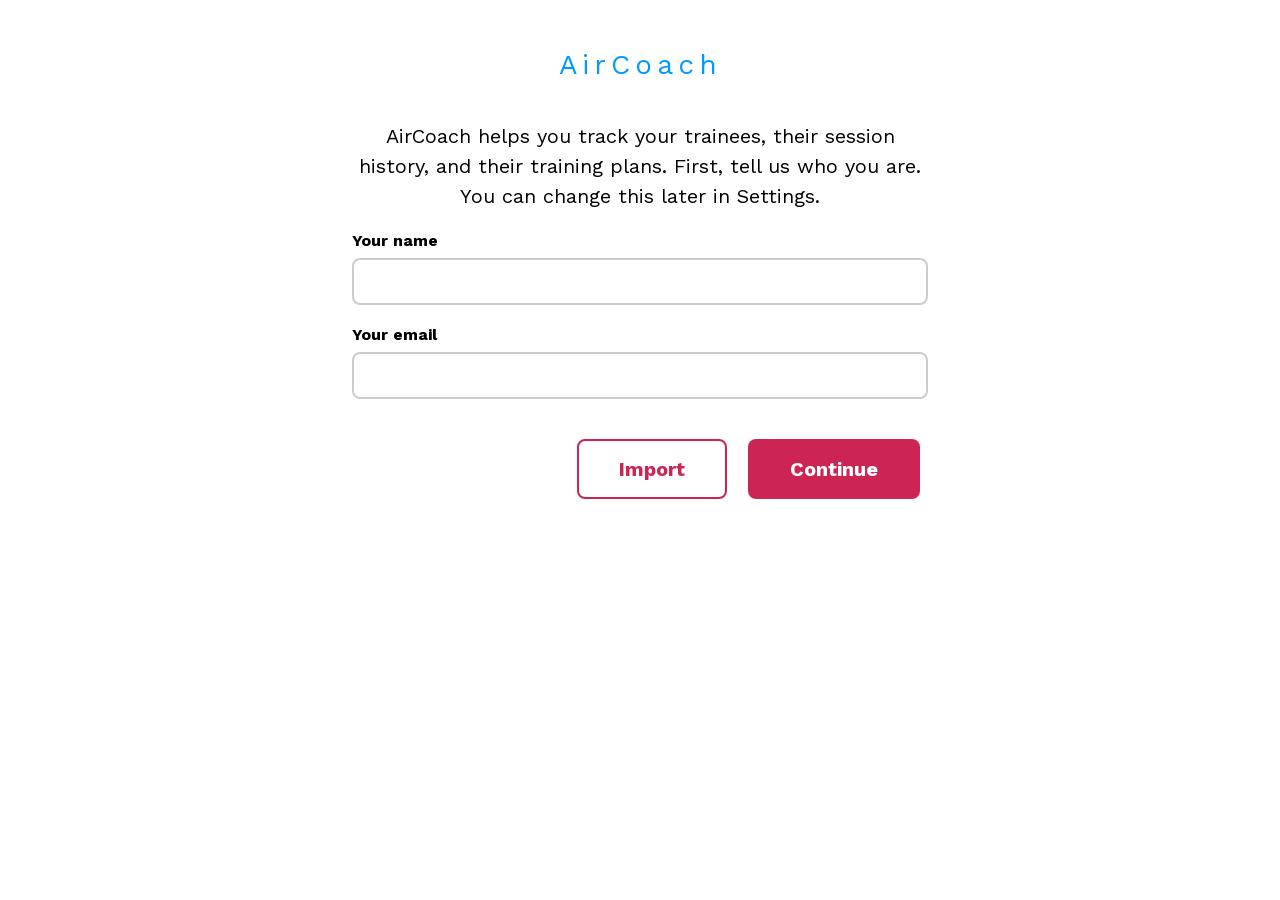
==== index.html @ 56311888 "refactor" ====
<!DOCTYPE html>
<html>

<head>
    <meta charset="UTF-8" />
    <title>aircoach</title>
    <link rel="icon" type="image/png" href="images/favicon.png" />
    <link rel="apple-touch-icon" href="images/icon-192.png" />
    <link rel="manifest" href="manifest.json" />
    <meta name="theme-color" content="#0099ff" />
    <meta name="mobile-web-app-capable" content="yes" />
    <meta name="apple-mobile-web-app-capable" content="yes" />
    <meta name="apple-mobile-web-app-status-bar-style" content="default" />
    <meta name="apple-mobile-web-app-title" content="aircoach" />
    <link href="css/theme.css" rel="stylesheet" />
    <link href="css/trainees.css" rel="stylesheet" />
    <link href="css/trainee.css" rel="stylesheet" />
    <link href="css/settings.css" rel="stylesheet" />
    <link href="css/onboarding.css" rel="stylesheet" />
    <link href="css/log-session.css" rel="stylesheet" />
    <link href="css/history.css" rel="stylesheet" />
    <link href="css/rich-text.css" rel="stylesheet" />
    <link href="fontawesome/css/fontawesome.min.css" rel="stylesheet" />
    <link href="fontawesome/css/solid.min.css" rel="stylesheet" />
    <link href="css/nav.css" rel="stylesheet" />
    <meta name="viewport" content="width=device-width, initial-scale=1.0" />
</head>

<body>
    <div class="app">

        <div id="onboarding-screen" class="screen">
            <div class="screen-header">
                <h1 class="onboarding-heading">AirCoach</h1>
            </div>
            <p class="screen-description">
                AirCoach helps you track your trainees, their session history,
                and their training plans. First, tell us who you are. You
                can change this later in Settings.
            </p>
            <div class="field">
                <label class="field-label" for="onboarding-name-input">Your name</label>
                <input type="text" id="onboarding-name-input" class="modal-input" />
            </div>
            <div class="field">
                <label class="field-label" for="onboarding-email-input">Your email</label>
                <input type="email" id="onboarding-email-input" class="modal-input" />
            </div>
            <p id="onboarding-error" class="modal-error"></p>
            <div class="screen-actions">
                <button id="onboarding-import-button" class="btn btn-secondary-pink" type="button">Import</button>
                <button id="onboarding-continue-button" class="btn btn-primary" type="button">Continue</button>
            </div>
        </div>

        <div id="trainees-screen" class="screen">
            <div class="app-header">
                <div class="app-name">AirCoach</div>
            </div>
            <div class="search-field">
                <i class="fa-solid fa-magnifying-glass search-field-icon"></i>
                <input type="text" id="trainees-search-input" class="modal-input trainees-search" placeholder="Search" />
            </div>
            <div id="trainees-list" class="trainees-list"></div>
            <p id="trainees-empty" class="screen-description">No trainees yet. Add your first one to get started.</p>
            <button id="add-trainee-button" class="add-trainee-button" type="button">+ New Trainee</button>
        </div>

        <div id="log-session-screen" class="screen">
            <div class="screen-header">
                <button id="log-session-back-button" class="btn btn-text back-button" type="button">
                    <i class="fa-solid fa-angle-left"></i>Back
                </button>
                <div id="log-session-title" class="screen-title">New Session</div>
            </div>
            <div class="field log-session-date-field">
                <button type="button" id="log-session-date-display" class="log-session-date-display">
                    <span id="log-session-date-text"></span>
                    <i class="fa-solid fa-pen"></i>
                </button>
                <input type="date" id="log-session-date-input" class="log-session-date-input" tabindex="-1" />
            </div>
            <div class="field">
                <select id="log-session-trainee-select" class="modal-input">
                    <option value="" disabled selected>Select trainee</option>
                </select>
            </div>
            <div class="field">
                <div class="rich-text-toolbar">
                    <button class="rich-text-tool" type="button" data-command="bold" title="Bold" aria-label="Bold">
                        <i class="fa-solid fa-bold"></i>
                    </button>
                    <button class="rich-text-tool" type="button" data-command="italic" title="Italic" aria-label="Italic">
                        <i class="fa-solid fa-italic"></i>
                    </button>
                    <button class="rich-text-tool" type="button" data-command="insertUnorderedList" title="Bullet list" aria-label="Bullet list">
                        <i class="fa-solid fa-list-ul"></i>
                    </button>
                </div>
                <div id="log-session-notes-input" class="modal-input rich-text-input" contenteditable="true" data-placeholder="Session notes"></div>
            </div>
            <p id="log-session-error" class="modal-error"></p>
            <div class="screen-actions">
                <button id="log-session-cancel-button" class="btn btn-secondary-pink" type="button">Cancel</button>
                <button id="log-session-save-button" class="btn btn-primary" type="button">Save</button>
            </div>
        </div>

        <div id="history-screen" class="screen">
            <div class="screen-header">
                <button id="history-back-button" class="btn btn-text back-button" type="button">
                    <i class="fa-solid fa-angle-left"></i>Back
                </button>
                <div class="screen-title">History</div>
            </div>
            <div class="history-mode-row">
                <span class="history-mode-label">Group by:</span>
                <div id="history-mode-switch" class="history-mode-switch segmented-toggle">
                    <button type="button" class="history-mode-option segmented-toggle-option" data-mode="date">Date</button>
                    <button type="button" class="history-mode-option segmented-toggle-option" data-mode="trainee">Trainee</button>
                    <div class="history-mode-thumb segmented-toggle-thumb"></div>
                </div>
            </div>
            <p id="history-empty" class="screen-description">No sessions logged yet.</p>
            <div id="history-list" class="history-list"></div>
        </div>

        <div id="trainee-screen" class="screen">
            <div class="screen-header">
                <button id="back-to-trainees-button" class="btn btn-text back-button" type="button">
                    <i class="fa-solid fa-angle-left"></i>Back
                </button>
                <div id="trainee-title" class="screen-title"></div>
            </div>

            <div id="trainee-history-row" class="field trainee-history-field">
                <button type="button" id="trainee-history-link" class="btn btn-secondary">
                    Session History <i class="fa-solid fa-list-check"></i>
                </button>
            </div>

            <div class="field">
                <input type="text" id="trainee-name-input" class="modal-input" placeholder="Name" />
            </div>
            <div class="field">
                <select id="trainee-gender-input" class="modal-input">
                    <option value="">Gender</option>
                    <option value="female">Female</option>
                    <option value="male">Male</option>
                    <option value="other">Other</option>
                    <option value="prefer-not-to-say">Prefer not to say</option>
                </select>
            </div>
            <div class="field trainee-dob-field">
                <button type="button" id="trainee-dob-display" class="modal-input trainee-dob-display"></button>
                <input type="date" id="trainee-dob-input" class="trainee-dob-input" tabindex="-1" />
            </div>
            <div class="field">
                <input type="tel" id="trainee-phone-input" class="modal-input" placeholder="Phone number" />
            </div>
            <div class="field">
                <input type="email" id="trainee-email-input" class="modal-input" placeholder="Email" />
            </div>
            <div id="trainee-plan-field" class="field">
                <div class="rich-text-toolbar">
                    <button class="rich-text-tool" type="button" data-command="bold" title="Bold" aria-label="Bold">
                        <i class="fa-solid fa-bold"></i>
                    </button>
                    <button class="rich-text-tool" type="button" data-command="italic" title="Italic" aria-label="Italic">
                        <i class="fa-solid fa-italic"></i>
                    </button>
                    <button class="rich-text-tool" type="button" data-command="insertUnorderedList" title="Bullet list" aria-label="Bullet list">
                        <i class="fa-solid fa-list-ul"></i>
                    </button>
                </div>
                <div id="trainee-plan-input" class="modal-input rich-text-input" contenteditable="true" data-placeholder="Training plan"></div>
            </div>
            <p id="trainee-error" class="modal-error"></p>
            <div class="screen-actions">
                <button type="button" id="delete-trainee-button" class="trainee-delete-icon" aria-label="Delete trainee">
                    <i class="fa-solid fa-trash"></i>
                </button>
                <button type="button" id="trainee-cancel-button" class="btn btn-secondary-pink">Cancel</button>
                <button type="button" id="trainee-save-button" class="btn btn-primary">Save</button>
            </div>
        </div>

        <div id="settings-screen" class="screen">
            <div class="screen-header">
                <button id="settings-back-button" class="btn btn-text back-button" type="button">
                    <i class="fa-solid fa-angle-left"></i>Back
                </button>
                <div class="screen-title">Settings</div>
            </div>
            <div class="field">
                <label class="field-label" for="settings-name-input">Your name</label>
                <input type="text" id="settings-name-input" class="modal-input" />
            </div>
            <div class="field">
                <label class="field-label" for="settings-email-input">Your email</label>
                <input type="email" id="settings-email-input" class="modal-input" />
            </div>
            <p id="settings-error" class="modal-error"></p>
            <div class="screen-actions">
                <button id="settings-cancel-button" class="btn btn-secondary-pink" type="button">Cancel</button>
                <button id="settings-apply-button" class="btn btn-primary" type="button">Apply</button>
            </div>
            <div class="settings-danger-zone">
                <div class="settings-data-actions">
                    <button id="export-data-button" class="btn btn-secondary" type="button">Export</button>
                    <button id="import-data-button" class="btn btn-secondary" type="button">Import</button>
                    <input type="file" id="import-file-input" accept="application/json" />
                </div>
                <button id="delete-all-data-button" class="btn btn-danger" type="button">
                    <i class="fa-solid fa-triangle-exclamation"></i> Delete all my data
                </button>
            </div>
        </div>

        <div id="modal-overlay" class="modal-overlay hidden">
            <div id="delete-trainee-modal" class="modal hidden">
                <button class="modal-close" type="button" aria-label="Close"><i class="fa-solid fa-xmark"></i></button>
                <div class="modal-title">Delete this trainee?</div>
                <div class="modal-description">This permanently erases their sessions. This cannot be undone.</div>
                <div class="modal-actions">
                    <button id="delete-trainee-confirm-button" class="btn btn-danger" type="button">Delete</button>
                </div>
            </div>

            <div id="unsaved-modal" class="modal hidden">
                <button class="modal-close" type="button" aria-label="Close"><i class="fa-solid fa-xmark"></i></button>
                <div class="modal-title">Unapplied changes</div>
                <div class="modal-description">
                    You have changes that haven't been applied yet.
                </div>
                <div class="modal-actions">
                    <button id="unsaved-back-button" class="btn btn-secondary-pink" type="button">Back</button>
                    <button id="unsaved-discard-button" class="btn btn-primary" type="button">Discard</button>
                </div>
            </div>

            <div id="delete-all-confirm-modal" class="modal hidden">
                <button class="modal-close" type="button" aria-label="Close"><i class="fa-solid fa-xmark"></i></button>
                <div class="modal-title">Delete all data?</div>
                <div class="modal-description">
                    This permanently erases your name, email, and every trainee's sessions. This cannot be undone.
                </div>
                <div class="modal-actions">
                    <button id="delete-all-confirm-button" class="btn btn-danger delete-confirm-button" type="button">
                        <span class="delete-confirm-fill"></span>
                        <span class="delete-confirm-label">Hold to delete</span>
                    </button>
                </div>
            </div>
        </div>

    </div>

    <div id="bottom-nav" class="bottom-nav">
        <div class="bottom-nav-row">
            <button id="nav-home-button" class="btn btn-text" type="button" title="Home">
                <i class="fa-solid fa-users"></i>
            </button>
            <button id="nav-log-session-button" class="btn btn-text" type="button" title="New session">
                <i class="fa-solid fa-calendar-plus"></i>
            </button>
            <button id="nav-history-button" class="btn btn-text" type="button" title="History">
                <i class="fa-solid fa-list-check"></i>
            </button>
            <button id="nav-settings-button" class="btn btn-text" type="button" title="Settings">
                <i class="fa-solid fa-gear"></i>
            </button>
        </div>
    </div>

    <div id="to-top"><i class="fa-solid fa-angle-up"></i> Back to top</div>
    <div id="toast" class="toast"></div>
    <script src="js/state.js" type="application/javascript"></script>
    <script src="js/theme.js" type="application/javascript"></script>
    <script src="js/trainees.js" type="application/javascript"></script>
    <script src="js/trainee.js" type="application/javascript"></script>
    <script src="js/settings.js" type="application/javascript"></script>
    <script src="js/onboarding.js" type="application/javascript"></script>
    <script src="js/log-session.js" type="application/javascript"></script>
    <script src="js/history.js" type="application/javascript"></script>
    <script src="js/debug.js" type="application/javascript"></script>
    <script src="js/main.js" type="application/javascript"></script>
</body>

</html>
---- css/theme.css ----
/* Reusable theme: fonts, colors, buttons, screen chrome, floating widgets,
   modal dialogs. No app-specific content. */

@font-face {
    font-family: "Work Sans";
    src: url("../fonts/WorkSans-Regular.woff2");
}

@font-face {
    font-family: "Ubuntu Mono";
    src: url("../fonts/UbuntuMono-Regular.ttf");
}

html {
    box-sizing: border-box;
}

/* Set per-element, not just on body — iOS Safari doesn't reliably propagate
   touch-action to descendants, letting double-tap-zoom slip through otherwise. */
*,
*:before,
*:after {
    box-sizing: inherit;
    touch-action: manipulation;
}

body {
    margin: 0;
    min-height: 100vh;
    display: flex;
    align-items: center;
    justify-content: center;
    background-color: white;
    font-family: "Work Sans", "HelveticaNeue", "Helvetica Neue", Helvetica, Arial, sans-serif;
    color: #000;
}

h1 {
    margin: 0 0 16px 0;
    font-size: 28px;
    font-weight: normal;
    letter-spacing: 5px;
    color: #0099ff;
    text-align: center;
}

p {
    margin: 0;
}

button {
    font-family: inherit;
}

.app {
    width: 100%;
    max-width: 640px;
    margin: 0 auto;
    padding: 48px 32px;
}

.app-header {
    text-align: center;
    margin-bottom: 48px;
}

.app-name {
    font-size: 40px;
    font-weight: bold;
    font-family: "Ubuntu Mono", "Courier New", Courier, monospace;
    color: #0099ff;
}

.app-tagline {
    margin-top: 8px;
    font-size: 16px;
    font-weight: bold;
    letter-spacing: 4px;
}

/* Fixed bottom navigation bar: an alternative to .app-header for apps with
   several top-level screens. Feature files only need to list their own
   screen buttons inside .bottom-nav-row. */
.bottom-nav {
    position: fixed;
    bottom: 0;
    left: 0;
    right: 0;
    height: 64px;
    background-color: #0099ff;
    display: flex;
    align-items: center;
    justify-content: center;
    padding: 0 20px;
    z-index: 5;
}

.bottom-nav-row {
    display: flex;
    gap: 12px;
}

.bottom-nav-row .btn-text {
    display: flex;
    align-items: center;
    justify-content: center;
    width: 40px;
    height: 40px;
    padding: 0;
    font-size: 20px;
    color: white;
}

.bottom-nav-row .btn-text:hover {
    color: #e6f6ff;
}

.bottom-nav-row .btn-text.active {
    background-color: rgba(255, 255, 255, 0.25);
    border-radius: 8px;
}

.screen {
    display: none;
}

.screen.active {
    display: block;
}

.screen-description {
    font-size: 20px;
    text-align: center;
    line-height: 1.5;
}

.screen-actions {
    margin-top: 32px;
    text-align: right;
}

.screen-header {
    display: flex;
    align-items: center;
    justify-content: space-between;
    flex-wrap: wrap;
    gap: 12px;
    margin-bottom: 24px;
}

.screen-title {
    font-size: 24px;
    font-weight: bold;
    color: #0099ff;
}

/* A title with a second, lighter line (e.g. a period label) needs top
   alignment, not the default centering, to keep its first line level with
   the back button's text. */
.screen-header:has(> .screen-title-block) {
    align-items: flex-start;
}

.screen-title-block {
    text-align: right;
}

.screen-subtitle {
    font-size: 20px;
    color: #000;
}

.balance-amount {
    font-weight: bold;
    font-size: 16px;
    white-space: nowrap;
}

.amount-spend {
    color: #CD2553;
}

.amount-income {
    color: #0099ff;
}

.field {
    margin-top: 20px;
}

.field-label {
    display: block;
    font-weight: bold;
    margin-bottom: 8px;
}

.segmented-toggle {
    position: relative;
    background-color: #eee;
    border-radius: 999px;
    padding: 4px;
}

.segmented-toggle-option {
    position: relative;
    z-index: 1;
    background: none;
    border: none;
    font-family: inherit;
    font-weight: bold;
    color: #666;
    text-align: center;
    cursor: pointer;
    transition: color 150ms ease;
}

.segmented-toggle-option.selected {
    color: white;
}

.segmented-toggle-thumb {
    position: absolute;
    top: 4px;
    bottom: 4px;
    left: 4px;
    border-radius: 999px;
    background-color: #0099ff;
    transition: transform 200ms ease, background-color 200ms ease;
}

.btn {
    display: inline-block;
    font-size: 20px;
    font-weight: bold;
    padding: 16px 40px;
    border-radius: 8px;
    border: 2px solid transparent;
    cursor: pointer;
    transition: background-color 150ms, color 150ms, border-color 150ms, opacity 150ms;
}

.btn-primary {
    background-color: #CD2553;
    color: white;
}

.btn-primary:hover:not(:disabled) {
    background-color: #a91d44;
}

.btn-primary:disabled {
    opacity: 0.4;
    cursor: not-allowed;
}

.btn-secondary {
    background-color: transparent;
    color: #0099ff;
    border-color: #0099ff;
}

.btn-secondary:hover {
    background-color: #e6f6ff;
}

.btn-secondary-pink {
    background-color: transparent;
    color: #CD2553;
    border-color: #CD2553;
}

.btn-secondary-pink:hover {
    background-color: #fbe6ec;
}

.btn-danger {
    background-color: #333;
    color: white;
    border: 2px dashed #111;
}

.btn-danger:hover {
    background-color: #111;
}

.btn-text {
    background: none;
    border: none;
    color: #666;
    font-size: 16px;
    font-weight: bold;
    padding: 16px 8px;
}

.btn-text:hover {
    color: #0099ff;
}

.back-button .fa-solid {
    margin-right: 4px;
}

.screen-actions .btn {
    margin: 8px;
}

@keyframes toast-punch-in {
    0% {
        opacity: 0;
        transform: translateX(-50%) scale(0.85);
    }
    60% {
        opacity: 0.9;
        transform: translateX(-50%) scale(1.1);
    }
    100% {
        opacity: 0.9;
        transform: translateX(-50%) scale(1);
    }
}

.toast {
    position: fixed;
    bottom: 88px;
    left: 50%;
    transform: translateX(-50%);
    background-color: #222;
    color: white;
    font-weight: bold;
    text-align: center;
    padding: 14px 28px;
    border-radius: 8px;
    font-size: 16px;
    opacity: 0;
    pointer-events: none;
    transition: opacity 200ms;
    z-index: 10;
}

.toast.visible {
    opacity: 0.9;
    animation: toast-punch-in 250ms ease-out;
}

#to-top {
    border-radius: 8px;
    border: 2px solid #0099ff;
    background-color: transparent;
    text-align: center;
    padding: 16px 40px;
    position: fixed;
    bottom: 32px;
    left: auto;
    right: 64px;
    color: #0099ff;
    font-size: 20px;
    font-weight: bold;
    z-index: 2;
    transition: opacity 400ms, background-color 150ms;
    opacity: 0;
    pointer-events: none;
    cursor: pointer;
}

#to-top:hover {
    background-color: #e6f6ff;
}

/* Dismissible pill banner: shared by every "there's something new" nudge
   (install prompt, report-ready). Feature files only need their own
   trigger/dismiss logic and content — this covers the shared look. */
.banner {
    display: none;
    align-items: center;
    gap: 8px;
    margin-bottom: 16px;
    padding: 12px 14px;
    border-radius: 8px;
    background-color: #e6f6ff;
    border: 2px solid #0099ff;
    font-size: 14px;
}

.banner-text {
    flex: 1;
    min-width: 0;
}

.banner-action {
    color: #0099ff;
    font-weight: bold;
    white-space: nowrap;
    padding: 4px 8px;
}

.banner-dismiss {
    color: #666;
    padding: 4px 8px;
}

.modal-overlay {
    position: fixed;
    top: 0;
    left: 0;
    right: 0;
    bottom: 0;
    background-color: rgba(0, 0, 0, 0.5);
    display: flex;
    align-items: center;
    justify-content: center;
    padding: 24px;
    z-index: 20;
}

.modal-overlay.hidden {
    display: none;
}

.modal {
    position: relative;
    width: 100%;
    max-width: 480px;
    max-height: calc(100vh - 48px);
    overflow-y: auto;
    background-color: white;
    border-radius: 8px;
    padding: 32px;
    box-shadow: 0 8px 32px rgba(0, 0, 0, 0.25);
}

.modal.hidden {
    display: none;
}

.modal-close {
    position: absolute;
    top: 12px;
    right: 16px;
    background: none;
    border: none;
    color: #666;
    font-size: 24px;
    line-height: 1;
    cursor: pointer;
    padding: 4px;
}

.modal-close:hover {
    color: #0099ff;
}

.modal-title {
    margin: 0 0 12px 0;
    font-size: 20px;
    font-weight: bold;
    color: #0099ff;
}

.modal-description {
    font-size: 16px;
    line-height: 1.5;
    margin-bottom: 16px;
}

.modal-input {
    width: 100%;
    font-family: inherit;
    font-size: 16px;
    padding: 12px 14px;
    border-radius: 8px;
    border: 2px solid #ccc;
}

.modal-input:focus {
    outline: none;
    border-color: #0099ff;
}

.modal-error {
    margin-top: 8px;
    color: #CD2553;
    font-size: 14px;
}

.modal-error:empty {
    display: none;
}

.modal-actions {
    margin-top: 20px;
    text-align: right;
}

.modal-copy-row {
    display: flex;
    gap: 8px;
}

.modal-copy-row .modal-input {
    flex: 1;
    min-width: 0;
}

.modal-copy-row .btn {
    padding: 12px 20px;
    font-size: 16px;
    white-space: nowrap;
}

.modal-copied {
    margin-top: 8px;
    color: #1a8a4a;
    font-size: 14px;
    font-weight: bold;
    min-height: 1.2em;
}

@media screen and (max-width: 640px) {
    .app {
        padding: 32px 24px;
    }

    .app-name {
        font-size: 32px;
    }

    .btn {
        padding: 14px 28px;
        font-size: 18px;
    }

    .back-button {
        padding: 14px 14px;
    }

    #to-top {
        left: 50%;
        right: auto;
        transform: translateX(-50%);
    }
}
---- css/trainees.css ----
/* Half theme.css's default 48px: the trainees screen has real content
   right below the header, unlike a branded welcome screen. */
.app-header {
    margin-bottom: 24px;
}

.search-field {
    position: relative;
    margin-bottom: 20px;
}

.search-field-icon {
    position: absolute;
    top: 50%;
    left: 14px;
    transform: translateY(-50%);
    color: #999;
    pointer-events: none;
}

.trainees-search {
    display: block;
    padding-left: 40px;
}

.trainees-list {
    display: grid;
    gap: 12px;
}

.trainee-card {
    display: flex;
    align-items: stretch;
    height: 72px;
    background-color: white;
    border: 2px solid #eee;
    border-radius: 8px;
    overflow: hidden;
    transition: border-color 150ms;
}

.trainee-card:hover {
    border-color: #0099ff;
}

.trainee-card-avatar-button {
    display: flex;
    align-items: center;
    justify-content: center;
    padding: 16px 8px 16px 16px;
    background: none;
    border: none;
    color: #0099ff;
    font-size: 18px;
    cursor: pointer;
}

.trainee-card-avatar-button:hover {
    background-color: #e6f6ff;
}

.trainee-card-info {
    flex: 1;
    min-width: 0;
    display: flex;
    flex-direction: column;
    justify-content: center;
    padding: 0 20px 0 8px;
    cursor: pointer;
}

.trainee-card-name {
    font-weight: bold;
    font-size: 18px;
    display: -webkit-box;
    -webkit-box-orient: vertical;
    -webkit-line-clamp: 2;
    overflow: hidden;
}

.trainee-card-session-button {
    display: flex;
    align-items: center;
    justify-content: center;
    width: 56px;
    background: none;
    border: none;
    border-left: 2px solid #eee;
    color: #0099ff;
    font-size: 18px;
    cursor: pointer;
}

.trainee-card-session-button:hover {
    background-color: #e6f6ff;
}

.add-trainee-button {
    display: flex;
    align-items: center;
    justify-content: center;
    width: 100%;
    height: 72px;
    margin-top: 12px;
    background-color: transparent;
    border: 2px dashed #CD2553;
    border-radius: 8px;
    padding: 0 20px;
    color: #CD2553;
    font-size: 18px;
    font-weight: bold;
    text-align: center;
    cursor: pointer;
    transition: background-color 150ms;
}

.add-trainee-button:hover {
    background-color: #fbe6ec;
}
---- css/trainee.css ----
.trainee-history-field {
    text-align: center;
}

.trainee-delete-icon {
    display: inline-block;
    background: none;
    border: none;
    color: #000;
    font-size: 22px;
    padding: 14px 18px;
    cursor: pointer;
}

.trainee-delete-icon:hover {
    color: #0099ff;
}

.trainee-dob-field {
    position: relative;
}

.trainee-dob-display {
    display: block;
    text-align: left;
    background: none;
    cursor: pointer;
    color: #999;
}

.trainee-dob-display.has-value {
    color: inherit;
}

/* Covers the whole field and takes real taps directly, matching
   log-session.css's own date field for the same reason: a direct tap on
   the real control is what reliably opens the native picker. */
.trainee-dob-input {
    position: absolute;
    inset: 0;
    width: 100%;
    height: 100%;
    opacity: 0.01;
    cursor: pointer;
}
---- css/settings.css ----
#import-file-input {
    display: none;
}

.settings-data-actions {
    text-align: right;
    margin-bottom: 16px;
}

.settings-data-actions .btn {
    margin-left: 8px;
}

.settings-danger-zone {
    margin-top: 24px;
    padding-top: 20px;
    border-top: 3px solid #ccc;
    text-align: right;
}

.delete-confirm-button {
    position: relative;
    overflow: hidden;
    user-select: none;
    -webkit-user-select: none;
    -webkit-touch-callout: none;
    touch-action: manipulation;
}

.delete-confirm-fill {
    position: absolute;
    top: 0;
    left: 0;
    bottom: 0;
    width: 0%;
    background-color: rgba(0, 0, 0, 0.25);
}

.delete-confirm-button.holding .delete-confirm-fill {
    width: 100%;
    transition: width 2s linear;
}

.delete-confirm-label {
    position: relative;
}
---- css/onboarding.css ----
/* Onboarding screen. The name/email fields reuse theme.css's shared
   .modal-input widget class rather than duplicating it. */

/* Sits inside a .screen-header, same as every other screen's title, so the
   gap to the content below comes from .screen-header's own margin-bottom
   rather than being redeclared here. width:100% makes text-align:center
   actually center within the flex header row, instead of only centering
   within the h1's own shrink-to-fit width. */
.onboarding-heading {
    width: 100%;
    font-size: 28px;
    font-weight: normal;
    letter-spacing: 5px;
    color: #0099ff;
    text-align: center;
}
---- css/log-session.css ----
.log-session-date-field {
    position: relative;
    text-align: center;
}

.log-session-date-display {
    display: inline-flex;
    align-items: center;
    gap: 6px;
    background: none;
    border: none;
    outline: none;
    padding: 0;
    font-family: inherit;
    font-size: 16px;
    font-weight: bold;
    color: inherit;
    cursor: pointer;
}

.log-session-date-display #log-session-date-text {
    text-decoration: underline dashed;
}

.log-session-date-display .fa-pen {
    font-size: 13px;
}

/* Covers the whole field and takes real taps directly, rather than sitting
   off-screen and being opened via focus()/showPicker() from the visible
   button's click handler. iOS Safari's native picker is unreliable when
   triggered that way (showPicker() has a known WebKit bug, and a focus()
   call on an element the user never actually touched isn't guaranteed to
   count) but reliably opens on a real, direct tap on the real control. */
.log-session-date-input {
    position: absolute;
    inset: 0;
    width: 100%;
    height: 100%;
    opacity: 0.01;
    cursor: pointer;
}
---- css/history.css ----
/* Extra room below the app's usual bottom padding so the floating
   back-to-top button never sits over the last session once scrolled all
   the way down. */
#history-screen {
    padding-bottom: 60px;
}

.history-mode-row {
    display: flex;
    align-items: center;
    gap: 12px;
    margin-bottom: 24px;
}

.history-mode-label {
    font-weight: bold;
}

.history-mode-switch {
    display: grid;
    grid-template-columns: repeat(2, minmax(0, 1fr));
}

.history-mode-option {
    padding: 8px 16px;
    font-size: 14px;
}

.history-mode-thumb {
    width: calc(50% - 4px);
    background-color: #CD2553;
}

.history-mode-switch[data-mode="trainee"] .history-mode-thumb {
    transform: translateX(100%);
}

.history-list {
    display: flex;
    flex-direction: column;
    gap: 24px;
}

/* Keeps scrollIntoView() (used when jumping to a trainee's group from the
   trainee screen's Session History button) from landing the group flush
   against the very top edge. */
.history-group {
    scroll-margin-top: 24px;
}

.history-group-header {
    display: flex;
    align-items: center;
    justify-content: space-between;
    gap: 12px;
    width: 100%;
    background: none;
    border: none;
    font: inherit;
    text-align: left;
    cursor: pointer;
    padding: 0 0 4px 0;
    margin-bottom: 8px;
    border-bottom: 2px solid #eee;
}

.history-group-title {
    display: flex;
    align-items: center;
    gap: 8px;
    font-weight: bold;
    font-size: 16px;
    color: #0099ff;
    min-width: 0;
    overflow: hidden;
    text-overflow: ellipsis;
    white-space: nowrap;
}

.history-group-chevron {
    flex-shrink: 0;
    color: #666;
    transition: transform 200ms ease;
}

.history-group:not(.collapsed) .history-group-chevron {
    transform: rotate(90deg);
}

.history-group-count {
    flex-shrink: 0;
    font-size: 14px;
    color: #666;
}

.history-group-body {
    display: grid;
    grid-template-rows: 1fr;
    transition: grid-template-rows 200ms ease;
}

.history-group.collapsed .history-group-body {
    grid-template-rows: 0fr;
}

.history-group-body-inner {
    display: flex;
    flex-direction: column;
    overflow: hidden;
    min-height: 0;
}

.history-session {
    display: flex;
    align-items: center;
    gap: 12px;
    border-bottom: 1px solid #eee;
    padding: 10px 0;
    cursor: pointer;
}

.history-session:last-child {
    border-bottom: none;
}

.history-session:hover {
    background-color: #e6f6ff;
}

.history-session-content {
    flex: 1;
    min-width: 0;
}

.history-session-edit-icon {
    flex-shrink: 0;
    color: #0099ff;
    font-size: 16px;
}

.history-session-primary {
    font-weight: bold;
}

.history-session-notes {
    margin-top: 4px;
    font-size: 14px;
    color: #666;
}
---- css/rich-text.css ----
/* Rich-text notes/plan editor: a small toolbar plus a contenteditable
   field, shared by the log-session and trainee screens (session notes and
   training plan) rather than duplicated per screen. */

.rich-text-toolbar {
    display: flex;
    gap: 4px;
    margin-top: 4px;
    margin-bottom: 8px;
}

.rich-text-tool {
    background: none;
    border: 2px solid #ccc;
    border-radius: 6px;
    padding: 6px 10px;
    color: #666;
    cursor: pointer;
}

.rich-text-tool:hover {
    border-color: #0099ff;
    color: #0099ff;
}

.rich-text-input {
    min-height: 120px;
    text-align: left;
}

.rich-text-input:empty:before {
    content: attr(data-placeholder);
    color: #999;
}
---- fontawesome/css/solid.min.css ----
/*!
 * Font Awesome Free 6.2.0 by @fontawesome - https://fontawesome.com
 * License - https://fontawesome.com/license/free (Icons: CC BY 4.0, Fonts: SIL OFL 1.1, Code: MIT License)
 * Copyright 2022 Fonticons, Inc.
 */
:host,:root{--fa-style-family-classic:"Font Awesome 6 Free";--fa-font-solid:normal 900 1em/1 "Font Awesome 6 Free"}@font-face{font-family:"Font Awesome 6 Free";font-style:normal;font-weight:900;font-display:block;src:url(../webfonts/fa-solid-900.woff2) format("woff2"),url(../webfonts/fa-solid-900.ttf) format("truetype")}.fa-solid,.fas{font-weight:900}
---- css/nav.css ----
/* Room for theme.css's fixed .bottom-nav, overriding its default
   padding-bottom. */
.app {
    padding-bottom: 72px;
}

/* No bottom nav during onboarding (state.js's showScreen toggles this), so
   the space reserved for it isn't needed either. */
body.no-bottom-nav .app {
    padding-bottom: 32px;
}

/* Disables theme.css's back-to-top widget everywhere except History, the
   only screen with a list long enough to need it. bottom is raised above
   .bottom-nav (64px) instead of theme.css's default 32px, which would sit
   underneath the bar. */
#to-top {
    display: none !important;
    bottom: 80px;
}

/* Smaller and filled white, rather than theme.css's larger transparent
   default. */
body.history-screen-active #to-top {
    display: block !important;
    padding: 10px 24px;
    font-size: 15px;
    background-color: white;
}

/* theme.css centers .app vertically in body; this app's screens scroll,
   so align to the top instead. */
body {
    align-items: flex-start;
}
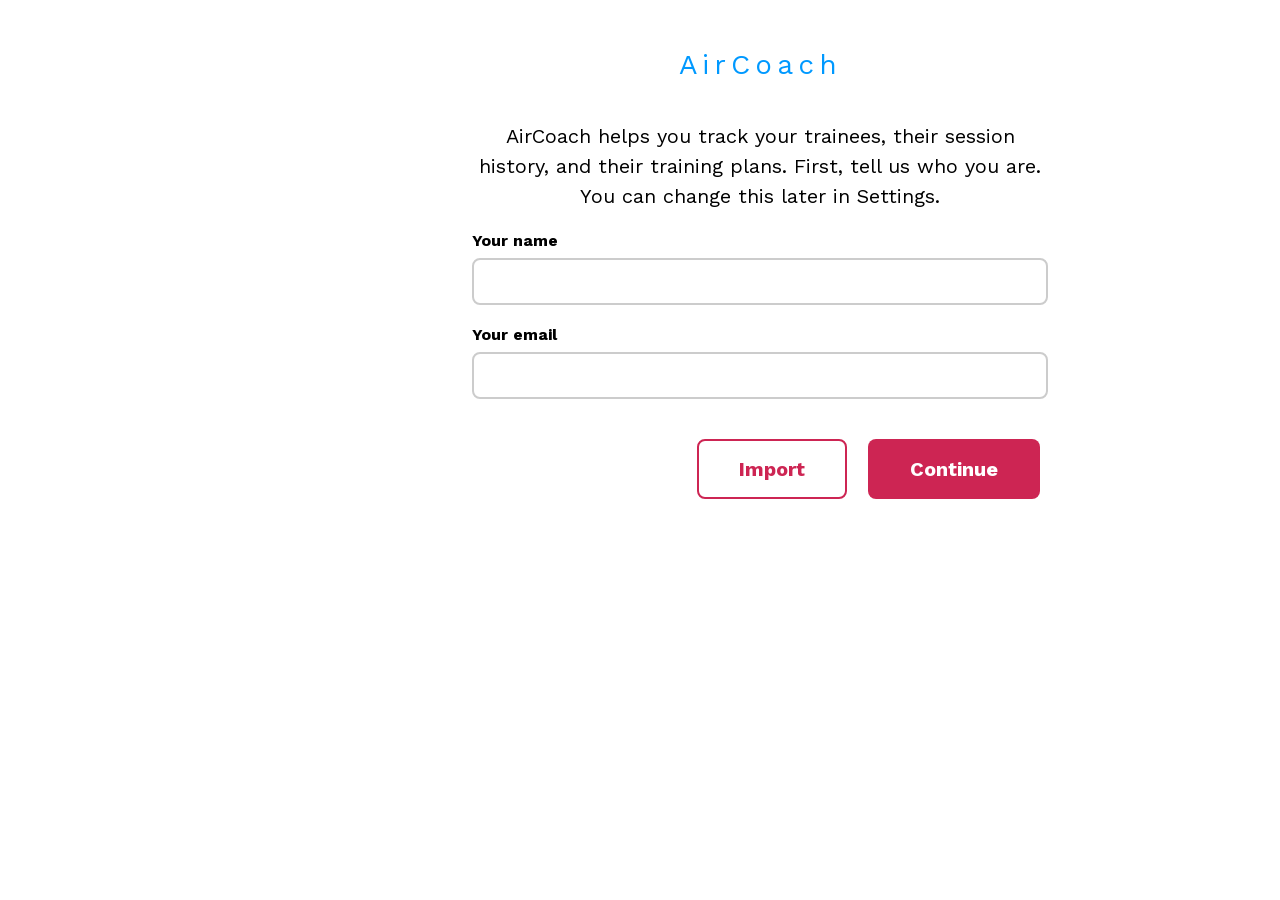
==== commit a240e6fa: "pc version" ====
--- a/index.html
+++ b/index.html
@@ -15,18 +15,37 @@
     <link href="css/theme.css" rel="stylesheet" />
     <link href="css/trainees.css" rel="stylesheet" />
     <link href="css/trainee.css" rel="stylesheet" />
-    <link href="css/settings.css" rel="stylesheet" />
-    <link href="css/onboarding.css" rel="stylesheet" />
     <link href="css/log-session.css" rel="stylesheet" />
     <link href="css/history.css" rel="stylesheet" />
-    <link href="css/rich-text.css" rel="stylesheet" />
     <link href="fontawesome/css/fontawesome.min.css" rel="stylesheet" />
     <link href="fontawesome/css/solid.min.css" rel="stylesheet" />
-    <link href="css/nav.css" rel="stylesheet" />
+    <link href="css/main.css" rel="stylesheet" />
     <meta name="viewport" content="width=device-width, initial-scale=1.0" />
 </head>
 
 <body>
+    <div id="bottom-nav" class="bottom-nav">
+        <div class="bottom-nav-logo">AirCoach</div>
+        <div class="bottom-nav-row">
+            <button id="nav-home-button" class="btn btn-text" type="button" title="Trainees">
+                <i class="fa-solid fa-users"></i>
+                <span class="bottom-nav-label">Trainees</span>
+            </button>
+            <button id="nav-log-session-button" class="btn btn-text" type="button" title="New Session">
+                <i class="fa-solid fa-calendar-plus"></i>
+                <span class="bottom-nav-label">New Session</span>
+            </button>
+            <button id="nav-history-button" class="btn btn-text" type="button" title="Session History">
+                <i class="fa-solid fa-list-check"></i>
+                <span class="bottom-nav-label">Session History</span>
+            </button>
+            <button id="nav-settings-button" class="btn btn-text" type="button" title="Settings">
+                <i class="fa-solid fa-gear"></i>
+                <span class="bottom-nav-label">Settings</span>
+            </button>
+        </div>
+    </div>
+
     <div class="app">
 
         <div id="onboarding-screen" class="screen">
@@ -86,21 +105,34 @@
                 </select>
             </div>
             <div class="field">
-                <div class="rich-text-toolbar">
-                    <button class="rich-text-tool" type="button" data-command="bold" title="Bold" aria-label="Bold">
-                        <i class="fa-solid fa-bold"></i>
-                    </button>
-                    <button class="rich-text-tool" type="button" data-command="italic" title="Italic" aria-label="Italic">
-                        <i class="fa-solid fa-italic"></i>
-                    </button>
-                    <button class="rich-text-tool" type="button" data-command="insertUnorderedList" title="Bullet list" aria-label="Bullet list">
-                        <i class="fa-solid fa-list-ul"></i>
-                    </button>
-                </div>
-                <div id="log-session-notes-input" class="modal-input rich-text-input" contenteditable="true" data-placeholder="Session notes"></div>
+                <div id="log-session-notes-group" class="collapsed">
+                    <button type="button" id="log-session-notes-toggle" class="log-session-notes-header">
+                        <i class="fa-solid fa-angle-right log-session-notes-chevron"></i>
+                        <span>Daily notes (optional)</span>
+                    </button>
+                    <div class="log-session-notes-body">
+                        <div class="log-session-notes-body-inner">
+                            <div class="rich-text-toolbar">
+                                <button class="rich-text-tool" type="button" data-command="bold" title="Bold" aria-label="Bold">
+                                    <i class="fa-solid fa-bold"></i>
+                                </button>
+                                <button class="rich-text-tool" type="button" data-command="italic" title="Italic" aria-label="Italic">
+                                    <i class="fa-solid fa-italic"></i>
+                                </button>
+                                <button class="rich-text-tool" type="button" data-command="insertUnorderedList" title="Bullet list" aria-label="Bullet list">
+                                    <i class="fa-solid fa-list-ul"></i>
+                                </button>
+                            </div>
+                            <div id="log-session-notes-input" class="modal-input rich-text-input" contenteditable="true" data-placeholder="e.g. something specific to note about this session"></div>
+                        </div>
+                    </div>
+                </div>
             </div>
             <p id="log-session-error" class="modal-error"></p>
             <div class="screen-actions">
+                <button type="button" id="delete-session-button" class="delete-icon-button" aria-label="Delete session">
+                    <i class="fa-solid fa-trash"></i>
+                </button>
                 <button id="log-session-cancel-button" class="btn btn-secondary-pink" type="button">Cancel</button>
                 <button id="log-session-save-button" class="btn btn-primary" type="button">Save</button>
             </div>
@@ -111,18 +143,66 @@
                 <button id="history-back-button" class="btn btn-text back-button" type="button">
                     <i class="fa-solid fa-angle-left"></i>Back
                 </button>
-                <div class="screen-title">History</div>
-            </div>
-            <div class="history-mode-row">
-                <span class="history-mode-label">Group by:</span>
-                <div id="history-mode-switch" class="history-mode-switch segmented-toggle">
+                <div class="screen-title">Session History</div>
+            </div>
+            <div class="toggle-row">
+                <span class="toggle-row-label">Group by:</span>
+                <div class="segmented-toggle segmented-toggle-2">
                     <button type="button" class="history-mode-option segmented-toggle-option" data-mode="date">Date</button>
                     <button type="button" class="history-mode-option segmented-toggle-option" data-mode="trainee">Trainee</button>
                     <div class="history-mode-thumb segmented-toggle-thumb"></div>
                 </div>
             </div>
             <p id="history-empty" class="screen-description">No sessions logged yet.</p>
-            <div id="history-list" class="history-list"></div>
+            <div id="history-list" class="collapsible-group-list"></div>
+        </div>
+
+        <div id="view-trainee-screen" class="screen">
+            <div class="screen-header">
+                <button id="view-trainee-back-button" class="btn btn-text back-button" type="button">
+                    <i class="fa-solid fa-angle-left"></i>Back
+                </button>
+                <div class="screen-title-block">
+                    <div id="view-trainee-title" class="screen-title"></div>
+                    <div id="view-trainee-session-count" class="view-trainee-session-count"></div>
+                </div>
+            </div>
+
+            <div id="view-trainee-history-field" class="view-trainee-history-field">
+                <button type="button" id="view-trainee-history-button" class="btn btn-secondary">
+                    Session History <i class="fa-solid fa-list-check"></i>
+                </button>
+            </div>
+
+            <div id="view-trainee-gender-row" class="view-trainee-row">
+                <div class="view-trainee-label">Gender</div>
+                <div id="view-trainee-gender" class="view-trainee-value"></div>
+            </div>
+            <div id="view-trainee-dob-row" class="view-trainee-row">
+                <div class="view-trainee-label">Date of birth</div>
+                <div id="view-trainee-dob" class="view-trainee-value"></div>
+            </div>
+            <div id="view-trainee-phone-row" class="view-trainee-row">
+                <div class="view-trainee-label">Phone number</div>
+                <div id="view-trainee-phone" class="view-trainee-value"></div>
+            </div>
+            <div id="view-trainee-email-row" class="view-trainee-row">
+                <div class="view-trainee-label">Email</div>
+                <div id="view-trainee-email" class="view-trainee-value"></div>
+            </div>
+            <div id="view-trainee-plan-field" class="view-trainee-row">
+                <div class="view-trainee-label">Training plan</div>
+                <div id="view-trainee-plan" class="view-trainee-value"></div>
+            </div>
+
+            <div class="view-trainee-actions">
+                <button type="button" id="view-trainee-add-session-button" class="btn btn-secondary-pink">
+                    Add Session <i class="fa-solid fa-calendar-plus"></i>
+                </button>
+                <button type="button" id="view-trainee-edit-button" class="btn btn-primary">
+                    Edit <i class="fa-solid fa-pen"></i>
+                </button>
+            </div>
         </div>
 
         <div id="trainee-screen" class="screen">
@@ -131,12 +211,6 @@
                     <i class="fa-solid fa-angle-left"></i>Back
                 </button>
                 <div id="trainee-title" class="screen-title"></div>
-            </div>
-
-            <div id="trainee-history-row" class="field trainee-history-field">
-                <button type="button" id="trainee-history-link" class="btn btn-secondary">
-                    Session History <i class="fa-solid fa-list-check"></i>
-                </button>
             </div>
 
             <div class="field">
@@ -162,6 +236,7 @@
                 <input type="email" id="trainee-email-input" class="modal-input" placeholder="Email" />
             </div>
             <div id="trainee-plan-field" class="field">
+                <label class="field-label" for="trainee-plan-input">Training plan</label>
                 <div class="rich-text-toolbar">
                     <button class="rich-text-tool" type="button" data-command="bold" title="Bold" aria-label="Bold">
                         <i class="fa-solid fa-bold"></i>
@@ -173,11 +248,11 @@
                         <i class="fa-solid fa-list-ul"></i>
                     </button>
                 </div>
-                <div id="trainee-plan-input" class="modal-input rich-text-input" contenteditable="true" data-placeholder="Training plan"></div>
+                <div id="trainee-plan-input" class="modal-input rich-text-input" contenteditable="true" data-placeholder="e.g. this month's focus, phases, or long-term goals"></div>
             </div>
             <p id="trainee-error" class="modal-error"></p>
             <div class="screen-actions">
-                <button type="button" id="delete-trainee-button" class="trainee-delete-icon" aria-label="Delete trainee">
+                <button type="button" id="delete-trainee-button" class="delete-icon-button" aria-label="Delete trainee">
                     <i class="fa-solid fa-trash"></i>
                 </button>
                 <button type="button" id="trainee-cancel-button" class="btn btn-secondary-pink">Cancel</button>
@@ -218,12 +293,12 @@
         </div>
 
         <div id="modal-overlay" class="modal-overlay hidden">
-            <div id="delete-trainee-modal" class="modal hidden">
+            <div id="delete-confirm-modal" class="modal hidden">
                 <button class="modal-close" type="button" aria-label="Close"><i class="fa-solid fa-xmark"></i></button>
-                <div class="modal-title">Delete this trainee?</div>
-                <div class="modal-description">This permanently erases their sessions. This cannot be undone.</div>
+                <div id="delete-confirm-title" class="modal-title"></div>
+                <div id="delete-confirm-description" class="modal-description"></div>
                 <div class="modal-actions">
-                    <button id="delete-trainee-confirm-button" class="btn btn-danger" type="button">Delete</button>
+                    <button id="delete-confirm-button" class="btn btn-danger" type="button">Delete</button>
                 </div>
             </div>
 
@@ -254,23 +329,6 @@
             </div>
         </div>
 
-    </div>
-
-    <div id="bottom-nav" class="bottom-nav">
-        <div class="bottom-nav-row">
-            <button id="nav-home-button" class="btn btn-text" type="button" title="Home">
-                <i class="fa-solid fa-users"></i>
-            </button>
-            <button id="nav-log-session-button" class="btn btn-text" type="button" title="New session">
-                <i class="fa-solid fa-calendar-plus"></i>
-            </button>
-            <button id="nav-history-button" class="btn btn-text" type="button" title="History">
-                <i class="fa-solid fa-list-check"></i>
-            </button>
-            <button id="nav-settings-button" class="btn btn-text" type="button" title="Settings">
-                <i class="fa-solid fa-gear"></i>
-            </button>
-        </div>
     </div>
 
     <div id="to-top"><i class="fa-solid fa-angle-up"></i> Back to top</div>
--- a/css/theme.css
+++ b/css/theme.css
@@ -28,7 +28,7 @@
     margin: 0;
     min-height: 100vh;
     display: flex;
-    align-items: center;
+    align-items: flex-start;
     justify-content: center;
     background-color: white;
     font-family: "Work Sans", "HelveticaNeue", "Helvetica Neue", Helvetica, Arial, sans-serif;
@@ -56,7 +56,13 @@
     width: 100%;
     max-width: 640px;
     margin: 0 auto;
-    padding: 48px 32px;
+    padding: 48px 32px 72px;
+}
+
+/* Screens with no .bottom-nav (state.js's showScreen toggles this) don't
+   need room reserved for it. */
+body.no-bottom-nav .app {
+    padding-bottom: 32px;
 }
 
 .app-header {
@@ -115,6 +121,14 @@
     color: #e6f6ff;
 }
 
+.bottom-nav-label {
+    display: none;
+}
+
+.bottom-nav-logo {
+    display: none;
+}
+
 .bottom-nav-row .btn-text.active {
     background-color: rgba(255, 255, 255, 0.25);
     border-radius: 8px;
@@ -168,6 +182,19 @@
 .screen-subtitle {
     font-size: 20px;
     color: #000;
+}
+
+/* Sits inside a .screen-header, so spacing below comes from that header's
+   own margin-bottom, not redeclared here. width:100% is needed for
+   text-align:center to center in the full header row, not just the h1's
+   shrink-to-fit width. */
+.onboarding-heading {
+    width: 100%;
+    font-size: 28px;
+    font-weight: normal;
+    letter-spacing: 5px;
+    color: #0099ff;
+    text-align: center;
 }
 
 .balance-amount {
@@ -228,6 +255,107 @@
     transition: transform 200ms ease, background-color 200ms ease;
 }
 
+/* Exactly-two-option segmented toggle: options split the toggle 50/50, and
+   the thumb slides to the right half once the second option is selected. */
+.segmented-toggle-2 {
+    display: grid;
+    grid-template-columns: repeat(2, minmax(0, 1fr));
+}
+
+.segmented-toggle-2 .segmented-toggle-option {
+    padding: 8px 16px;
+    font-size: 14px;
+}
+
+.segmented-toggle-2 .segmented-toggle-thumb {
+    width: calc(50% - 4px);
+}
+
+.segmented-toggle-2:has(.segmented-toggle-option:last-of-type.selected) .segmented-toggle-thumb {
+    transform: translateX(100%);
+}
+
+/* A label next to a control (e.g. a segmented toggle), side by side. */
+.toggle-row {
+    display: flex;
+    align-items: center;
+    gap: 12px;
+    margin-bottom: 24px;
+}
+
+.toggle-row-label {
+    font-weight: bold;
+}
+
+.collapsible-group-list {
+    display: flex;
+    flex-direction: column;
+    gap: 24px;
+}
+
+.collapsible-group-header {
+    display: flex;
+    align-items: center;
+    justify-content: space-between;
+    gap: 12px;
+    width: 100%;
+    background: none;
+    border: none;
+    font: inherit;
+    text-align: left;
+    cursor: pointer;
+    padding: 0 0 4px 0;
+    margin-bottom: 8px;
+    border-bottom: 2px solid #eee;
+}
+
+.collapsible-group-title {
+    display: flex;
+    align-items: center;
+    gap: 8px;
+    font-weight: bold;
+    font-size: 16px;
+    min-width: 0;
+    overflow: hidden;
+    text-overflow: ellipsis;
+    white-space: nowrap;
+}
+
+.collapsible-group-chevron {
+    flex-shrink: 0;
+    color: #666;
+    transition: transform 200ms ease;
+}
+
+.collapsible-group:not(.collapsed) .collapsible-group-chevron {
+    transform: rotate(90deg);
+}
+
+.collapsible-group-count {
+    flex-shrink: 0;
+    font-size: 14px;
+    color: #666;
+}
+
+/* Animates open/shut via grid-template-rows (1fr/0fr) instead of height,
+   since height:auto can't be transitioned. */
+.collapsible-group-body {
+    display: grid;
+    grid-template-rows: 1fr;
+    transition: grid-template-rows 200ms ease;
+}
+
+.collapsible-group.collapsed .collapsible-group-body {
+    grid-template-rows: 0fr;
+}
+
+.collapsible-group-body-inner {
+    display: flex;
+    flex-direction: column;
+    overflow: hidden;
+    min-height: 0;
+}
+
 .btn {
     display: inline-block;
     font-size: 20px;
@@ -283,6 +411,56 @@
     background-color: #111;
 }
 
+/* Hidden proxy, triggered via .click() instead of shown to the user. */
+#import-file-input {
+    display: none;
+}
+
+.settings-data-actions {
+    text-align: right;
+    margin-bottom: 16px;
+}
+
+.settings-data-actions .btn {
+    margin-left: 8px;
+}
+
+.settings-danger-zone {
+    margin-top: 24px;
+    padding-top: 20px;
+    border-top: 3px solid #ccc;
+    text-align: right;
+}
+
+/* Needs a press-and-hold confirm (theme.js's createHoldToConfirm) rather
+   than a plain click, since delete is irreversible. */
+.delete-confirm-button {
+    position: relative;
+    overflow: hidden;
+    user-select: none;
+    -webkit-user-select: none;
+    -webkit-touch-callout: none;
+    touch-action: manipulation;
+}
+
+.delete-confirm-fill {
+    position: absolute;
+    top: 0;
+    left: 0;
+    bottom: 0;
+    width: 0%;
+    background-color: rgba(0, 0, 0, 0.25);
+}
+
+.delete-confirm-button.holding .delete-confirm-fill {
+    width: 100%;
+    transition: width 2s linear;
+}
+
+.delete-confirm-label {
+    position: relative;
+}
+
 .btn-text {
     background: none;
     border: none;
@@ -293,6 +471,22 @@
 }
 
 .btn-text:hover {
+    color: #0099ff;
+}
+
+/* A screen's own black delete icon, sitting in its .screen-actions row
+   alongside Cancel/Save. */
+.delete-icon-button {
+    display: inline-block;
+    background: none;
+    border: none;
+    color: #000;
+    font-size: 22px;
+    padding: 14px 18px;
+    cursor: pointer;
+}
+
+.delete-icon-button:hover {
     color: #0099ff;
 }
 
@@ -366,13 +560,29 @@
     background-color: #e6f6ff;
 }
 
+/* Hidden by default; a screen opts in via body.show-to-top (state.js's
+   showScreen toggles this), raised to clear a fixed .bottom-nav instead of
+   the position above. */
+#to-top {
+    display: none !important;
+    bottom: 80px;
+}
+
+/* Smaller and filled, rather than the transparent default above. */
+body.show-to-top #to-top {
+    display: block !important;
+    padding: 10px 24px;
+    font-size: 15px;
+    background-color: white;
+}
+
 /* Dismissible pill banner: shared by every "there's something new" nudge
    (install prompt, report-ready). Feature files only need their own
    trigger/dismiss logic and content — this covers the shared look. */
 .banner {
     display: none;
     align-items: center;
-    gap: 8px;
+    gap: 12px;
     margin-bottom: 16px;
     padding: 12px 14px;
     border-radius: 8px;
@@ -387,13 +597,19 @@
 }
 
 .banner-action {
-    color: #0099ff;
-    font-weight: bold;
-    white-space: nowrap;
-    padding: 4px 8px;
+    flex-shrink: 0;
+    background-color: #0099ff;
+    color: white;
+    font-weight: bold;
+    font-size: 14px;
+    border: none;
+    border-radius: 6px;
+    padding: 8px 16px;
+    cursor: pointer;
 }
 
 .banner-dismiss {
+    flex-shrink: 0;
     color: #666;
     padding: 4px 8px;
 }
@@ -517,7 +733,7 @@
 
 @media screen and (max-width: 640px) {
     .app {
-        padding: 32px 24px;
+        padding: 32px 24px 72px;
     }
 
     .app-name {
@@ -539,3 +755,66 @@
         transform: translateX(-50%);
     }
 }
+
+/* Wide screens get a left sidebar instead of a bottom bar, with each icon's
+   title text shown as a label. The bottom-bar layout below this breakpoint
+   is a mobile pattern, not a desktop one. */
+@media screen and (min-width: 641px) {
+    body {
+        padding-left: 240px;
+    }
+
+    .app,
+    body.no-bottom-nav .app {
+        padding-bottom: 48px;
+    }
+
+    .bottom-nav {
+        top: 0;
+        bottom: 0;
+        left: 0;
+        right: auto;
+        width: 240px;
+        height: auto;
+        flex-direction: column;
+        align-items: stretch;
+        justify-content: flex-start;
+        padding: 32px 12px;
+    }
+
+    .bottom-nav-logo {
+        display: block;
+        margin-bottom: 32px;
+        font-family: "Ubuntu Mono", "Courier New", Courier, monospace;
+        font-size: 24px;
+        font-weight: bold;
+        color: white;
+        text-align: center;
+    }
+
+    .bottom-nav-row {
+        flex-direction: column;
+        width: 100%;
+        gap: 4px;
+    }
+
+    .bottom-nav-row .btn-text {
+        width: 100%;
+        height: auto;
+        justify-content: flex-start;
+        gap: 14px;
+        padding: 12px 16px;
+        font-size: 16px;
+        white-space: nowrap;
+    }
+
+    .bottom-nav-row .btn-text i {
+        width: 20px;
+        flex-shrink: 0;
+        text-align: center;
+    }
+
+    .bottom-nav-label {
+        display: inline;
+    }
+}
--- a/css/trainees.css
+++ b/css/trainees.css
@@ -78,6 +78,12 @@
     overflow: hidden;
 }
 
+.trainee-card-session-count {
+    margin-top: 4px;
+    font-size: 14px;
+    color: #666;
+}
+
 .trainee-card-session-button {
     display: flex;
     align-items: center;
--- a/css/trainee.css
+++ b/css/trainee.css
@@ -1,19 +1,37 @@
-.trainee-history-field {
-    text-align: center;
+.view-trainee-session-count {
+    margin-top: 4px;
+    font-size: 14px;
+    color: #666;
 }
 
-.trainee-delete-icon {
-    display: inline-block;
-    background: none;
-    border: none;
-    color: #000;
-    font-size: 22px;
-    padding: 14px 18px;
-    cursor: pointer;
+.view-trainee-row {
+    margin-bottom: 16px;
 }
 
-.trainee-delete-icon:hover {
+.view-trainee-label {
+    font-weight: bold;
+    margin-bottom: 4px;
+}
+
+.view-trainee-value {
+    font-size: 16px;
+    overflow-wrap: break-word;
+}
+
+.view-trainee-value a {
     color: #0099ff;
+}
+
+.view-trainee-history-field {
+    text-align: center;
+    margin-bottom: 24px;
+}
+
+.view-trainee-actions {
+    display: flex;
+    justify-content: flex-end;
+    gap: 12px;
+    margin-top: 24px;
 }
 
 .trainee-dob-field {
--- a/css/log-session.css
+++ b/css/log-session.css
@@ -40,3 +40,49 @@
     opacity: 0.01;
     cursor: pointer;
 }
+
+/* Own classes, not theme.css's collapsible-group — every screen's markup
+   stays in the DOM at once, so those classes would leak into
+   history.test.js's document-wide queries. */
+.log-session-notes-header {
+    display: flex;
+    align-items: center;
+    gap: 8px;
+    width: 100%;
+    background: none;
+    border: none;
+    font: inherit;
+    font-weight: bold;
+    color: inherit;
+    text-align: left;
+    cursor: pointer;
+    padding: 0;
+    margin-bottom: 8px;
+}
+
+.log-session-notes-chevron {
+    flex-shrink: 0;
+    color: #666;
+    transition: transform 200ms ease;
+}
+
+#log-session-notes-group:not(.collapsed) .log-session-notes-chevron {
+    transform: rotate(90deg);
+}
+
+.log-session-notes-body {
+    display: grid;
+    grid-template-rows: 1fr;
+    transition: grid-template-rows 200ms ease;
+}
+
+#log-session-notes-group.collapsed .log-session-notes-body {
+    grid-template-rows: 0fr;
+}
+
+.log-session-notes-body-inner {
+    display: flex;
+    flex-direction: column;
+    overflow: hidden;
+    min-height: 0;
+}
--- a/css/history.css
+++ b/css/history.css
@@ -5,109 +5,19 @@
     padding-bottom: 60px;
 }
 
-.history-mode-row {
-    display: flex;
-    align-items: center;
-    gap: 12px;
-    margin-bottom: 24px;
-}
-
-.history-mode-label {
-    font-weight: bold;
-}
-
-.history-mode-switch {
-    display: grid;
-    grid-template-columns: repeat(2, minmax(0, 1fr));
-}
-
-.history-mode-option {
-    padding: 8px 16px;
-    font-size: 14px;
-}
-
 .history-mode-thumb {
-    width: calc(50% - 4px);
     background-color: #CD2553;
-}
-
-.history-mode-switch[data-mode="trainee"] .history-mode-thumb {
-    transform: translateX(100%);
-}
-
-.history-list {
-    display: flex;
-    flex-direction: column;
-    gap: 24px;
 }
 
 /* Keeps scrollIntoView() (used when jumping to a trainee's group from the
    trainee screen's Session History button) from landing the group flush
    against the very top edge. */
-.history-group {
+.collapsible-group {
     scroll-margin-top: 24px;
 }
 
-.history-group-header {
-    display: flex;
-    align-items: center;
-    justify-content: space-between;
-    gap: 12px;
-    width: 100%;
-    background: none;
-    border: none;
-    font: inherit;
-    text-align: left;
-    cursor: pointer;
-    padding: 0 0 4px 0;
-    margin-bottom: 8px;
-    border-bottom: 2px solid #eee;
-}
-
-.history-group-title {
-    display: flex;
-    align-items: center;
-    gap: 8px;
-    font-weight: bold;
-    font-size: 16px;
+.collapsible-group-title {
     color: #0099ff;
-    min-width: 0;
-    overflow: hidden;
-    text-overflow: ellipsis;
-    white-space: nowrap;
-}
-
-.history-group-chevron {
-    flex-shrink: 0;
-    color: #666;
-    transition: transform 200ms ease;
-}
-
-.history-group:not(.collapsed) .history-group-chevron {
-    transform: rotate(90deg);
-}
-
-.history-group-count {
-    flex-shrink: 0;
-    font-size: 14px;
-    color: #666;
-}
-
-.history-group-body {
-    display: grid;
-    grid-template-rows: 1fr;
-    transition: grid-template-rows 200ms ease;
-}
-
-.history-group.collapsed .history-group-body {
-    grid-template-rows: 0fr;
-}
-
-.history-group-body-inner {
-    display: flex;
-    flex-direction: column;
-    overflow: hidden;
-    min-height: 0;
 }
 
 .history-session {
--- a/css/main.css
+++ b/css/main.css
@@ -0,0 +1,49 @@
+/* Small widgets shared by more than one screen, so no single screen file
+   owns them. Nothing screen-specific belongs here — that's each screen's
+   own file. */
+
+/* Rich-text notes/plan editor: a small toolbar plus a contenteditable
+   field, shared by the log-session and trainee screens (session notes and
+   training plan) rather than duplicated per screen. */
+
+.rich-text-toolbar {
+    display: flex;
+    gap: 4px;
+    margin-top: 4px;
+    margin-bottom: 8px;
+}
+
+.rich-text-tool {
+    background: none;
+    border: 2px solid #ccc;
+    border-radius: 6px;
+    padding: 6px 10px;
+    color: #666;
+    cursor: pointer;
+}
+
+.rich-text-tool:hover {
+    border-color: #0099ff;
+    color: #0099ff;
+}
+
+.rich-text-input {
+    min-height: 120px;
+    text-align: left;
+}
+
+.rich-text-input:empty:before {
+    content: attr(data-placeholder);
+    color: #999;
+}
+
+/* Aircoach-only override of theme.css's .btn-text size, kept out of the
+   shared theme file. Scoped to the same mobile breakpoint as theme.css's
+   bottom-nav-to-sidebar switch, so it doesn't fight the sidebar's own sizing. */
+@media screen and (max-width: 640px) {
+    .bottom-nav-row .btn-text {
+        width: 52px;
+        height: 52px;
+        font-size: 26px;
+    }
+}
